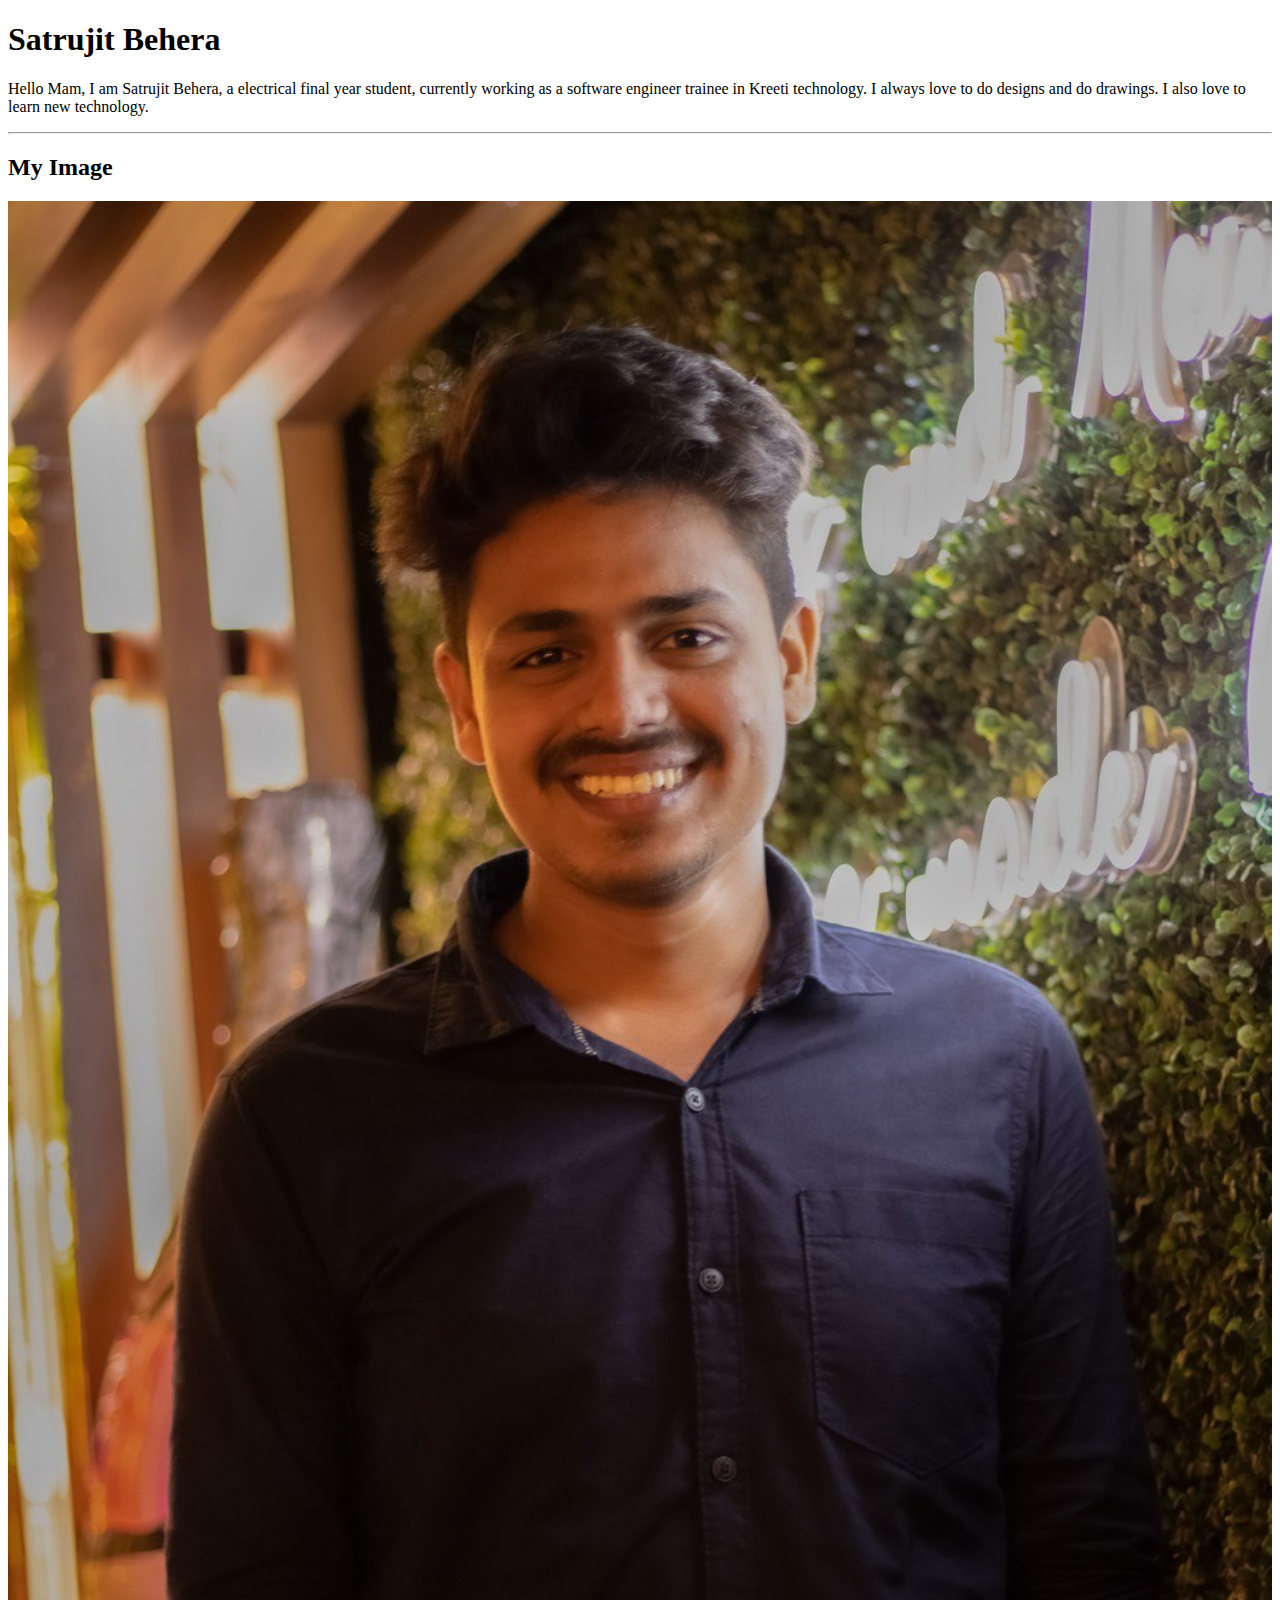
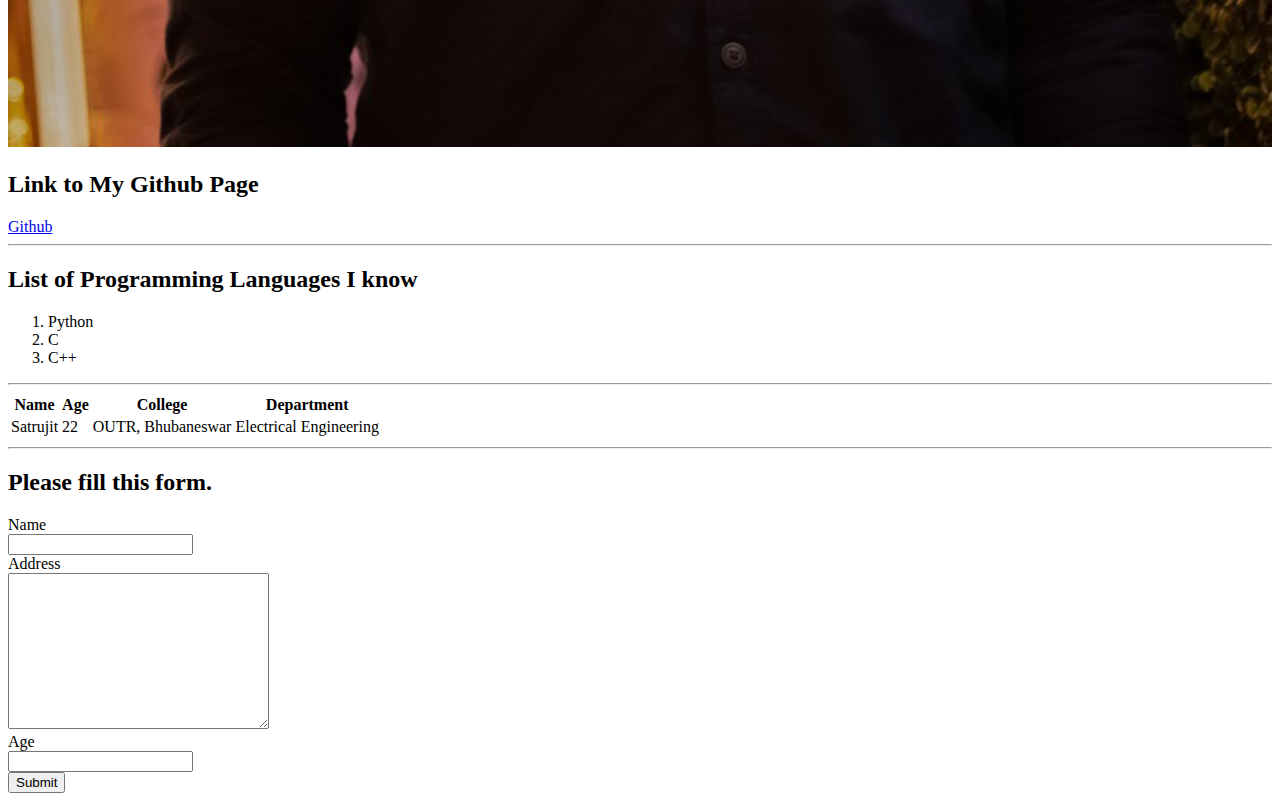
==== index.html @ cd207dc0 "first commit" ====
<!DOCTYPE html>
<html lang="en">
<head>
    <meta charset="UTF-8">
    <meta http-equiv="X-UA-Compatible" content="IE=edge">
    <meta name="viewport" content="width=device-width, initial-scale=1.0">
    <title>Mini-Task-1</title>
</head>
<body>

    <header>
        <h1> Satrujit Behera</h1>
        <p> Hello Mam, I am Satrujit Behera, a electrical final year student, currently working as a software engineer trainee in Kreeti technology. I always love to do designs and do drawings. I also love to learn new technology.</p>
    </header>
    <hr>
    <section>
        <h2>My Image</h2>
        <img src="assets/image.jpeg" alt="" width="100%">
    </section>

    <section>
        <h2>Link to My Github Page</h2>
        <a href="https://github.com/satrujit11"> Github</a>
    </section>
    <hr>
    <section>
        <h2> List of Programming Languages I know</h2>
        <ol>
            <li>Python</li>
            <li>C</li>
            <li>C++</li>
        </ol>
    </section>
    <hr>
    <section>
        <table>
            <thead>
                <th> Name</th>
                <th>Age</th>
                <th> College</th>
                <th>Department</th> 
            </thead>

            <tbody>
                <tr>
                    <td> Satrujit</td>
                    <td>22</td>
                    <td>OUTR, Bhubaneswar</td>
                    <td> Electrical Engineering</td>
                </tr>
            </tbody>
        </table>
    </section>
    <hr>
    <section>

        <h2> Please fill this form.</h2>

        <form action="" method="post">
            <div>
                <label for="Name">Name</label>
                <br>
                <input type="text">
            </div>

            <div>
                <label for="Address">Address</label> <br>
                <textarea name="Address" id="Address" cols="30" rows="10" ></textarea>
            </div>

            <div>
                <label for="Age">Age</label> <br>
                <input type="number">
            </div>

            <input type="button" onclick="location.href='submit.html'" value="Submit">

        </form>
    </section>



    
</body>
</html>
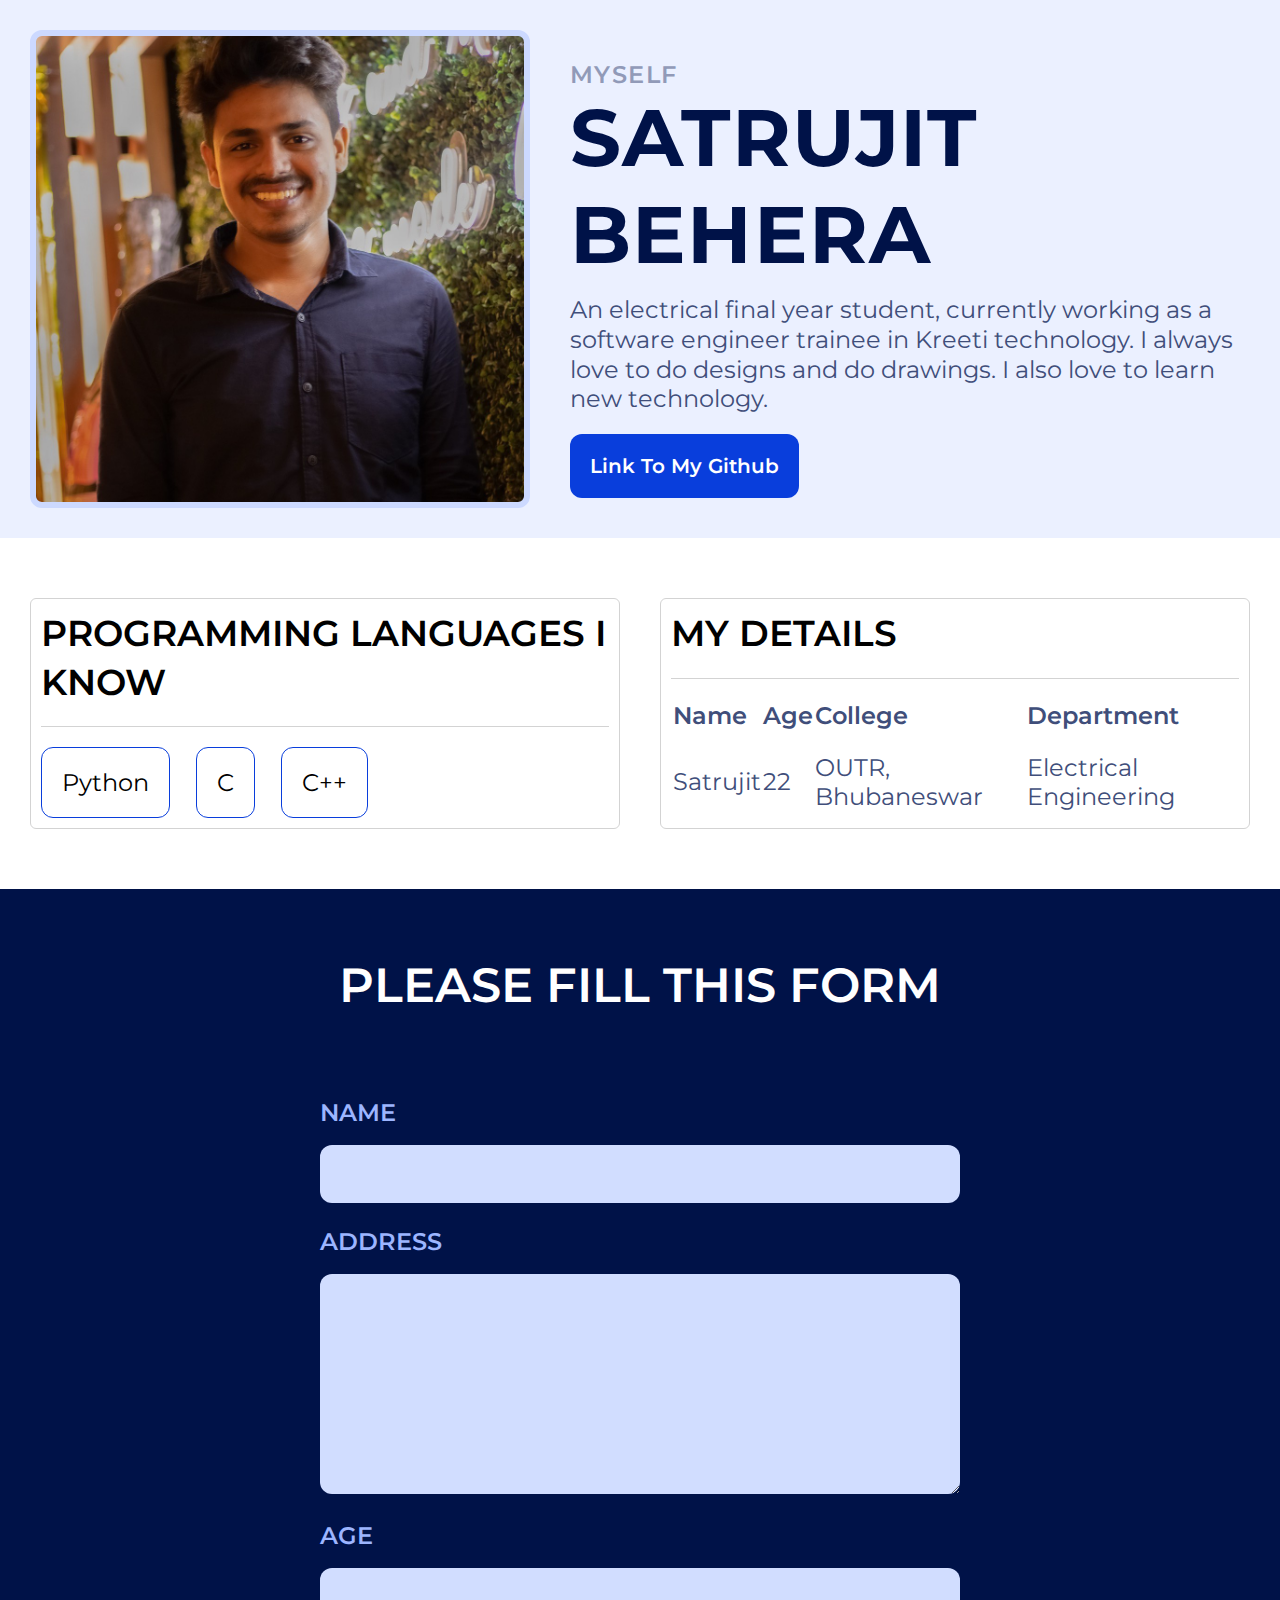
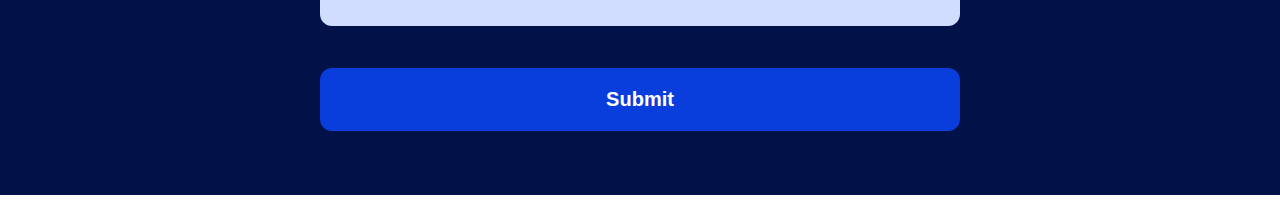
==== commit ebb14365: "Added css" ====
--- a/index.html
+++ b/index.html
@@ -4,59 +4,71 @@
     <meta charset="UTF-8">
     <meta http-equiv="X-UA-Compatible" content="IE=edge">
     <meta name="viewport" content="width=device-width, initial-scale=1.0">
+
+    <link rel="preconnect" href="https://fonts.googleapis.com">
+    <link rel="preconnect" href="https://fonts.gstatic.com" crossorigin>
+    <link href="https://fonts.googleapis.com/css2?family=Montserrat:ital,wght@0,100;0,200;0,300;0,400;0,500;0,600;0,700;0,800;0,900;1,100;1,200;1,300;1,400;1,500;1,600;1,700;1,800;1,900&display=swap" rel="stylesheet">   
+
+    <link rel="stylesheet" href="style.css">
     <title>Mini-Task-1</title>
 </head>
 <body>
 
     <header>
-        <h1> Satrujit Behera</h1>
-        <p> Hello Mam, I am Satrujit Behera, a electrical final year student, currently working as a software engineer trainee in Kreeti technology. I always love to do designs and do drawings. I also love to learn new technology.</p>
+        <div class="pimg">
+            <!-- <img src="assets/image.jpeg" alt="" width="100%"> -->
+        </div>
+        <div>
+            <span class="start">MYSELF</span>
+            <h1> Satrujit Behera</h1>
+            <p> An electrical final year student, currently working as a software engineer trainee in Kreeti technology. I always love to do designs and do drawings. I also love to learn new technology.</p>
+
+            <a href="https://github.com/satrujit11"> Link to My Github</a>
+        </div>
+
+        
     </header>
-    <hr>
-    <section>
-        <h2>My Image</h2>
-        <img src="assets/image.jpeg" alt="" width="100%">
-    </section>
 
-    <section>
-        <h2>Link to My Github Page</h2>
-        <a href="https://github.com/satrujit11"> Github</a>
-    </section>
-    <hr>
-    <section>
-        <h2> List of Programming Languages I know</h2>
-        <ol>
-            <li>Python</li>
-            <li>C</li>
-            <li>C++</li>
-        </ol>
-    </section>
-    <hr>
-    <section>
-        <table>
-            <thead>
-                <th> Name</th>
-                <th>Age</th>
-                <th> College</th>
-                <th>Department</th> 
-            </thead>
 
-            <tbody>
-                <tr>
-                    <td> Satrujit</td>
-                    <td>22</td>
-                    <td>OUTR, Bhubaneswar</td>
-                    <td> Electrical Engineering</td>
-                </tr>
-            </tbody>
-        </table>
-    </section>
-    <hr>
-    <section>
+    
+    <div class="middle">
+        <section>
+            <h2> Programming Languages I Know</h2>
+            <hr>
+            <ul>
+                <li>Python</li>
+                <li>C</li>
+                <li>C++</li>
+            </ul>
+        </section>
+        
+        <section>
+            <h2> My  Details</h2>
+            <hr>
+            <table>
+                <thead>
+                    <th> Name</th>
+                    <th>Age</th>
+                    <th> College</th>
+                    <th>Department</th>
+                </thead>
+                <tbody>
+                    <tr>
+                        <td> Satrujit</td>
+                        <td>22</td>
+                        <td>OUTR, Bhubaneswar</td>
+                        <td> Electrical Engineering</td>
+                    </tr>
+                </tbody>
+            </table>
+        </section>
+    </div>
 
-        <h2> Please fill this form.</h2>
+    <footer class="contactform">
 
-        <form action="" method="post">
+        <h2> Please fill this form</h2>
+
+        <form action="" method="post" class="contact">
             <div>
                 <label for="Name">Name</label>
                 <br>
@@ -73,10 +85,10 @@
                 <input type="number">
             </div>
 
-            <input type="button" onclick="location.href='submit.html'" value="Submit">
+            <input type="button" onclick="location.href='submit.html'" value="Submit" id="submitbutton" >
 
         </form>
-    </section>
+    </footer>
 
 
 
--- a/style.css
+++ b/style.css
@@ -0,0 +1,249 @@
+*{
+    box-sizing: border-box;
+
+    margin: 0;
+    padding: 0;
+
+}
+
+html{
+
+    font-size: 10px;
+    font-family: 'Montserrat', sans-serif;
+}
+
+/* Header */
+
+header{
+    display: flex;
+    flex-direction: row;
+    gap: 4rem;
+    align-items: center;
+
+    padding: 3rem;
+
+    background-color: #EBF0FF;
+    
+}
+
+header .pimg{
+    width: 552px;
+    height: 478px;
+
+    min-width: 500px;
+
+    border: 6px solid #CCD9FF;
+    border-radius: 12px;
+
+    background-image: url('assets/image.jpeg');
+    background-size: cover;
+    background-repeat: no-repeat;
+    background-position: center;
+
+}
+
+/* Header-Typography */
+
+header .start{
+    font-size: 2.4rem;
+    letter-spacing: 0.06em;
+    font-weight: 600;
+    line-height: 2.9rem;
+    text-transform: uppercase;
+
+    color: #919AB8;
+}
+
+header h1{
+    font-size: 8rem;
+    text-transform: uppercase;
+    font-weight: 700;
+    letter-spacing: 0.015em;
+
+    color: #001248;
+
+    margin-bottom: 1.2rem;
+}
+
+header p{
+    font-size: 2.4rem;
+    font-weight: 400;
+    line-height: 2.9rem;
+    line-height: 124.4%;
+
+    color: #404E7A;
+
+    margin-bottom: 1.2rem;
+    margin-bottom: 4rem;
+}
+
+header a{
+    font-size: 2rem;
+    line-height: 24px;
+    text-transform: capitalize; 
+    font-weight: 600;
+
+    text-decoration: none;
+
+    color: white;
+    background-color: #093EDC;
+
+    padding: 2rem;
+    border-radius: 1.2rem;
+    
+}
+
+.middle{
+    display: flex;
+    flex-direction: row;
+    gap: 4rem;
+
+    margin: 6rem 3rem;
+}
+
+.middle section{
+    padding: 1rem;
+
+    border: 1px solid #D3D3D3;
+    border-radius: 6px;
+    width: 100%;
+}
+
+.middle section h2{
+    font-weight: 600;
+    font-size: 3.6rem;
+    line-height: 135.9%;
+
+    text-transform: uppercase;
+
+    margin-bottom: 2rem;
+
+
+}
+
+.middle section ul{
+    font-weight: 400;
+    font-size: 2.4rem;
+
+    list-style: none;
+
+    margin-top: 2rem;
+    padding-left: 0;
+
+
+}
+
+hr{
+    height: 1px ;
+    background-color: #D3D3D3;
+    border: none;
+}
+
+li{
+    display: inline-block;
+
+    padding: 2rem;
+
+    border: 1px solid #093EDC;
+    border-radius: 12px;
+
+    margin-right: 2rem;
+}
+
+
+/* table */
+
+table{
+    width: 100%;
+}
+
+th{
+    font-weight: 600;
+    height: 7rem;
+
+    color: #404E7A;
+
+}
+td{
+    font-weight: 400;
+    color: #404E7A;
+
+    
+}
+
+
+
+th, td {
+    font-size: 2.4rem;
+    text-align: left;
+}
+
+/* Contact Form */
+
+footer{
+    background: #001248;
+
+}
+
+.contact{
+    width: 50%;
+    margin-left: auto;
+    margin-right: auto;
+}
+
+.contactform h2{
+    font-weight: 600;
+    font-size: 48px;
+    line-height: 135.9%;
+
+    text-transform: uppercase;
+
+    color: #FFFFFF;
+
+    text-align: center;
+
+    padding-top: 6.4rem;
+    padding-bottom: 8rem;
+
+}
+
+.contactform input,
+textarea{
+    width: 100%;
+    padding: 2rem;
+    margin-top: 1.8rem;
+    margin-bottom: 2.4rem;
+
+    font-size: 1.6rem;
+
+    background: #D1DDFF;
+    border-radius: 12px;
+
+    border: none;
+}
+
+.contactform label{
+
+    font-size: 2.4rem;
+    font-weight: 600;
+
+    color: #9CB5FF;
+
+    text-transform: uppercase;
+
+    
+    
+}
+
+/* Button */
+
+#submitbutton{
+
+    background: #093EDC;
+    color: white;
+
+    font-weight: 600;
+    font-size: 2rem;
+
+    margin-bottom: 6.4rem;
+}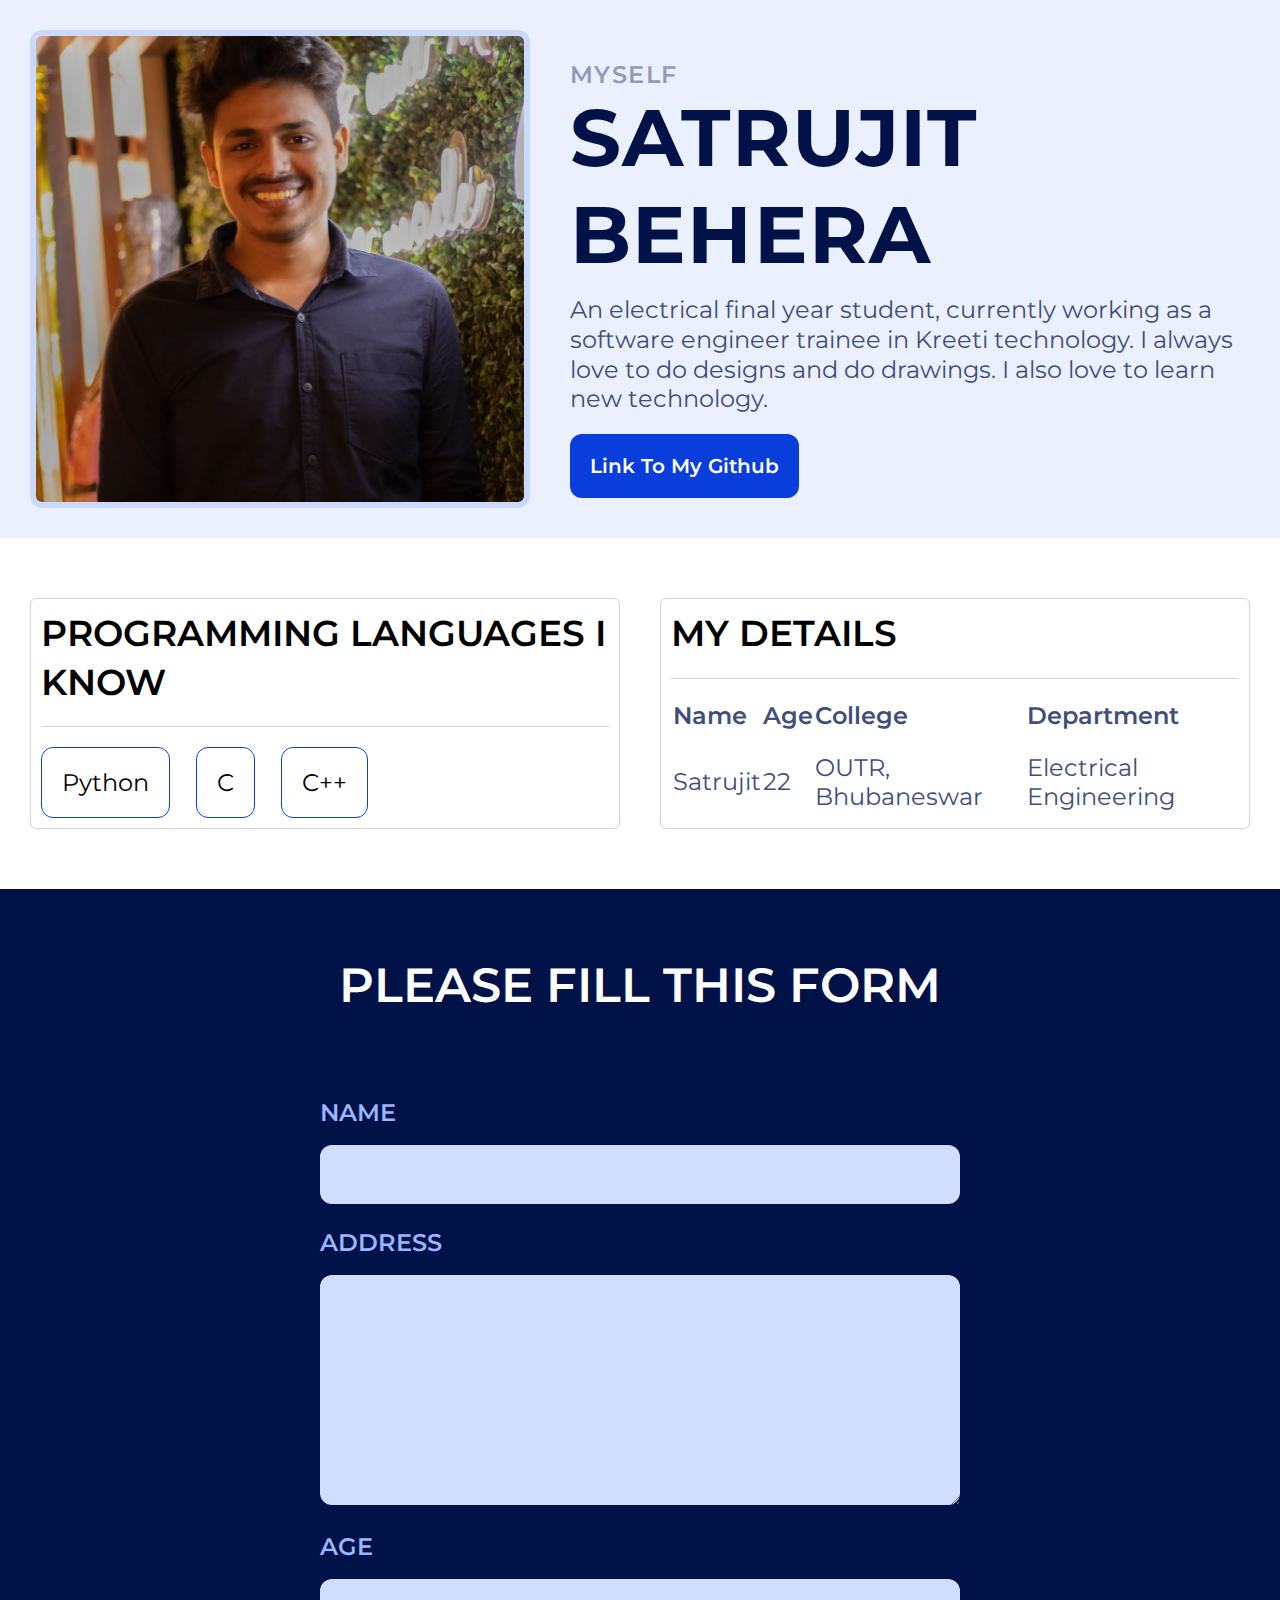
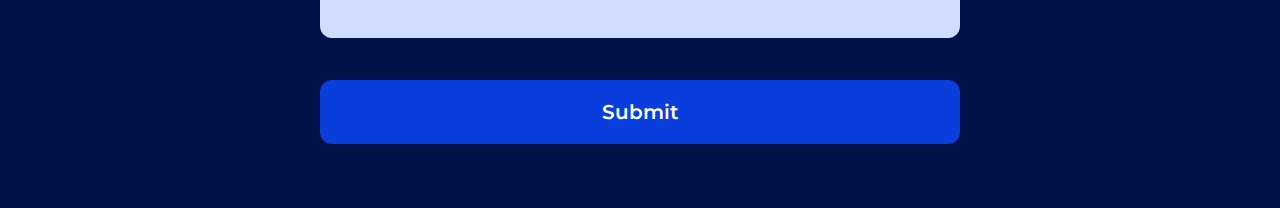
==== commit d5a7a7df: "changes done for input field" ====
--- a/index.html
+++ b/index.html
@@ -72,7 +72,7 @@
             <div>
                 <label for="Name">Name</label>
                 <br>
-                <input type="text">
+                <input type="text" id="Name">
             </div>
 
             <div>
@@ -82,7 +82,7 @@
 
             <div>
                 <label for="Age">Age</label> <br>
-                <input type="number">
+                <input type="number" id="Age">
             </div>
 
             <input type="button" onclick="location.href='submit.html'" value="Submit" id="submitbutton" >
--- a/style.css
+++ b/style.css
@@ -189,6 +189,8 @@
     width: 50%;
     margin-left: auto;
     margin-right: auto;
+
+    max-width: 709px;
 }
 
 .contactform h2{
@@ -209,6 +211,10 @@
 
 .contactform input,
 textarea{
+    font-family: 'Montserrat', sans-serif;
+
+    font-weight: 300;
+
     width: 100%;
     padding: 2rem;
     margin-top: 1.8rem;
@@ -220,6 +226,16 @@
     border-radius: 12px;
 
     border: none;
+
+    
+}
+
+.contactform input:focus,
+textarea:focus{
+    border: none;
+    /* border: 3px solid #555; */
+
+    
 }
 
 .contactform label{
